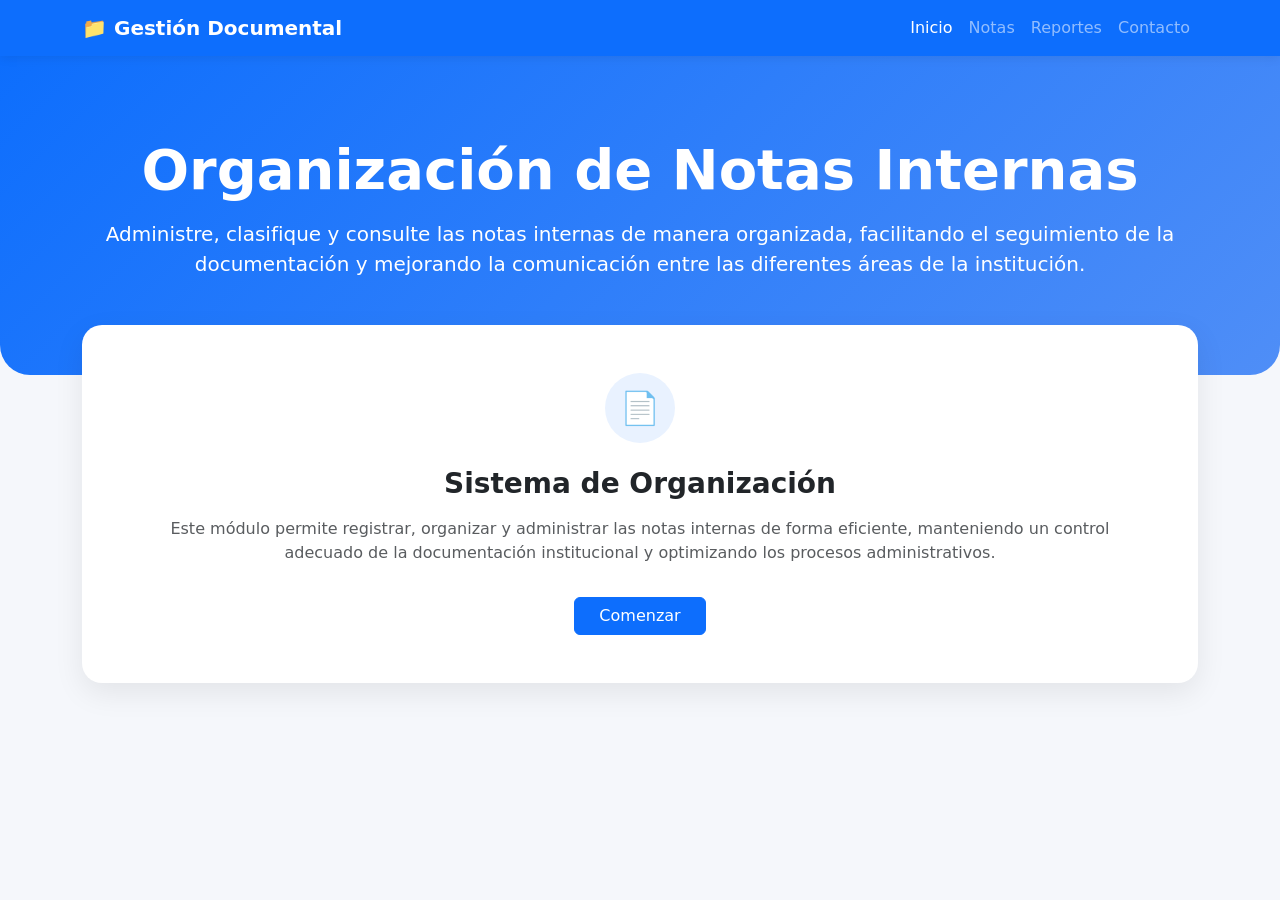
==== index.html @ 88b3865f "primera vista" ====
<!DOCTYPE html>
<html lang="es">
<head>
    <meta charset="UTF-8">
    <meta name="viewport" content="width=device-width, initial-scale=1.0">
    <title>Organización de Notas Internas</title>

    <!-- Bootstrap 5 -->
    <link href="https://cdn.jsdelivr.net/npm/bootstrap@5.3.7/dist/css/bootstrap.min.css" rel="stylesheet">

    <style>
        body{
            background: #f5f7fb;
        }

        .navbar{
            box-shadow: 0 2px 10px rgba(0,0,0,.08);
        }

        .hero{
            background: linear-gradient(135deg,#0d6efd,#4f8ef7);
            color:#fff;
            padding:80px 0;
            border-radius:0 0 30px 30px;
        }

        .card-info{
            margin-top:-50px;
            border:none;
            border-radius:20px;
            box-shadow:0 10px 30px rgba(0,0,0,.08);
        }

        .icon{
            width:70px;
            height:70px;
            background:#e9f2ff;
            color:#0d6efd;
            display:flex;
            align-items:center;
            justify-content:center;
            font-size:32px;
            border-radius:50%;
            margin:auto;
        }
    </style>
</head>
<body>

<!-- Navbar -->
<nav class="navbar navbar-expand-lg navbar-dark bg-primary">
    <div class="container">
        <a class="navbar-brand fw-bold" href="#">
            📁 Gestión Documental
        </a>

        <button class="navbar-toggler" type="button" data-bs-toggle="collapse" data-bs-target="#menu">
            <span class="navbar-toggler-icon"></span>
        </button>

        <div class="collapse navbar-collapse" id="menu">
            <ul class="navbar-nav ms-auto">
                <li class="nav-item">
                    <a class="nav-link active" href="#">Inicio</a>
                </li>
                <li class="nav-item">
                    <a class="nav-link" href="#">Notas</a>
                </li>
                <li class="nav-item">
                    <a class="nav-link" href="#">Reportes</a>
                </li>
                <li class="nav-item">
                    <a class="nav-link" href="#">Contacto</a>
                </li>
            </ul>
        </div>
    </div>
</nav>

<!-- Encabezado -->
<section class="hero text-center">
    <div class="container">
        <h1 class="display-4 fw-bold">
            Organización de Notas Internas
        </h1>

        <p class="lead mt-3">
            Administre, clasifique y consulte las notas internas de manera
            organizada, facilitando el seguimiento de la documentación y
            mejorando la comunicación entre las diferentes áreas de la institución.
        </p>
    </div>
</section>

<!-- Tarjeta -->
<div class="container">
    <div class="card card-info">
        <div class="card-body p-5 text-center">

            <div class="icon mb-4">
                📄
            </div>

            <h3 class="fw-bold mb-3">
                Sistema de Organización
            </h3>

            <p class="text-muted">
                Este módulo permite registrar, organizar y administrar las notas
                internas de forma eficiente, manteniendo un control adecuado de la
                documentación institucional y optimizando los procesos administrativos.
            </p>

            <button class="btn btn-primary px-4 mt-3">
                Comenzar
            </button>

        </div>
    </div>
</div>

<script src="https://cdn.jsdelivr.net/npm/bootstrap@5.3.7/dist/js/bootstrap.bundle.min.js"></script>

</body>
</html>
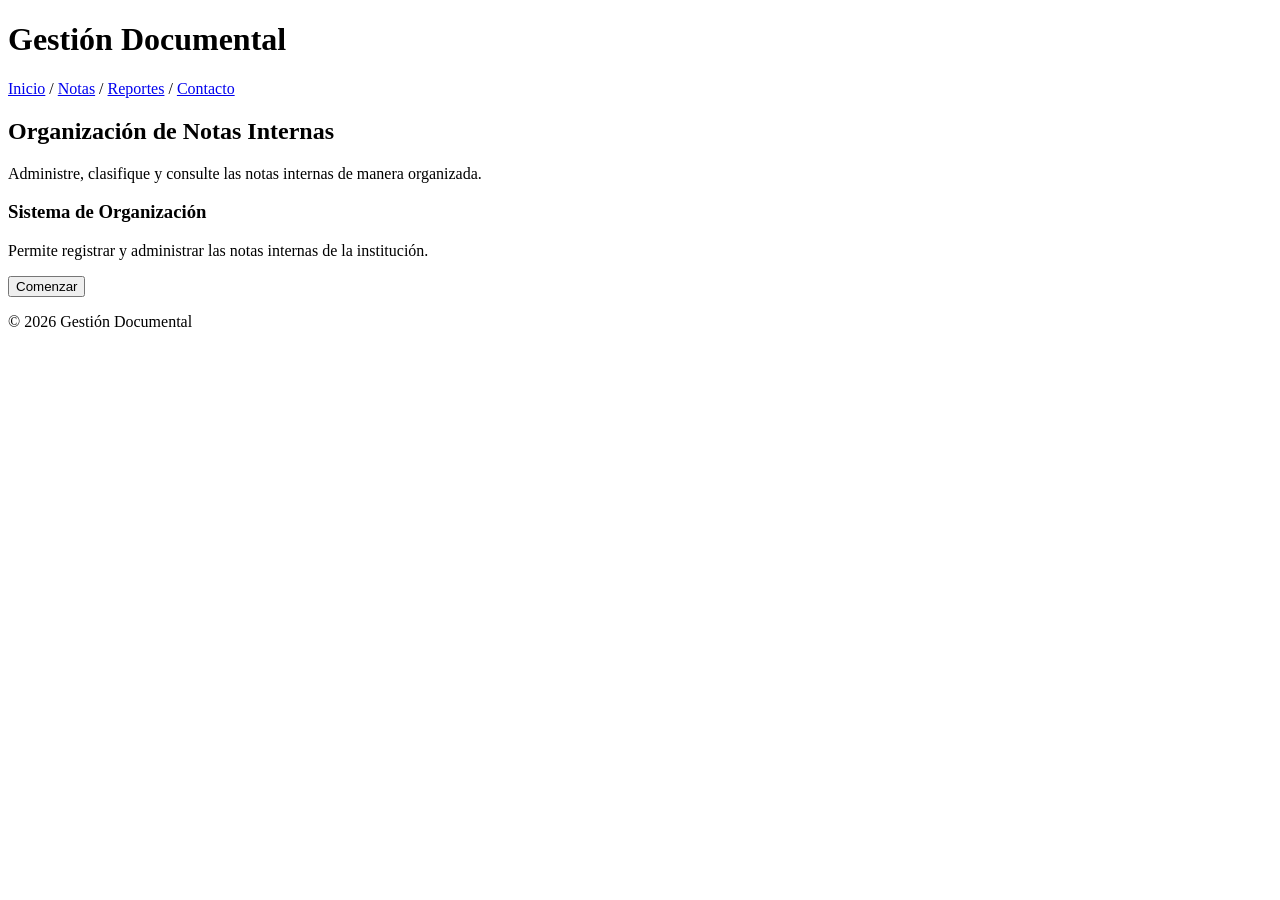
==== commit e0abd49e: "ESQUELETO HTML" ====
--- a/index.html
+++ b/index.html
@@ -1,125 +1,54 @@
 <!DOCTYPE html>
 <html lang="es">
+
 <head>
     <meta charset="UTF-8">
     <meta name="viewport" content="width=device-width, initial-scale=1.0">
     <title>Organización de Notas Internas</title>
+</head>
 
-    <!-- Bootstrap 5 -->
-    <link href="https://cdn.jsdelivr.net/npm/bootstrap@5.3.7/dist/css/bootstrap.min.css" rel="stylesheet">
+<body>
+    <!-- Cabeza -->
+    <header>
+        <h1>Gestión Documental</h1>
+        <!-- Barra de Navegación -->
+        <nav>
+            <a href="#">Inicio</a> /
+            <a href="#">Notas</a> /
+            <a href="#">Reportes</a> /
+            <a href="#">Contacto</a>
+        </nav>
+    </header>
 
-    <style>
-        body{
-            background: #f5f7fb;
-        }
+     <!-- Menu -->   
+    <main>
 
-        .navbar{
-            box-shadow: 0 2px 10px rgba(0,0,0,.08);
-        }
+        <!-- Seccion 1 - Titulo e Información -->  
+        <section>
+            <h2>Organización de Notas Internas</h2>
 
-        .hero{
-            background: linear-gradient(135deg,#0d6efd,#4f8ef7);
-            color:#fff;
-            padding:80px 0;
-            border-radius:0 0 30px 30px;
-        }
+            <p>
+                Administre, clasifique y consulte las notas internas de manera organizada.
+            </p>
+        </section>
 
-        .card-info{
-            margin-top:-50px;
-            border:none;
-            border-radius:20px;
-            box-shadow:0 10px 30px rgba(0,0,0,.08);
-        }
+        <!-- Seccion 2 Nombre del sistema y lo que hace -->  
+        <section>
+            <h3>Sistema de Organización</h3>
 
-        .icon{
-            width:70px;
-            height:70px;
-            background:#e9f2ff;
-            color:#0d6efd;
-            display:flex;
-            align-items:center;
-            justify-content:center;
-            font-size:32px;
-            border-radius:50%;
-            margin:auto;
-        }
-    </style>
-</head>
-<body>
-
-<!-- Navbar -->
-<nav class="navbar navbar-expand-lg navbar-dark bg-primary">
-    <div class="container">
-        <a class="navbar-brand fw-bold" href="#">
-            📁 Gestión Documental
-        </a>
-
-        <button class="navbar-toggler" type="button" data-bs-toggle="collapse" data-bs-target="#menu">
-            <span class="navbar-toggler-icon"></span>
-        </button>
-
-        <div class="collapse navbar-collapse" id="menu">
-            <ul class="navbar-nav ms-auto">
-                <li class="nav-item">
-                    <a class="nav-link active" href="#">Inicio</a>
-                </li>
-                <li class="nav-item">
-                    <a class="nav-link" href="#">Notas</a>
-                </li>
-                <li class="nav-item">
-                    <a class="nav-link" href="#">Reportes</a>
-                </li>
-                <li class="nav-item">
-                    <a class="nav-link" href="#">Contacto</a>
-                </li>
-            </ul>
-        </div>
-    </div>
-</nav>
-
-<!-- Encabezado -->
-<section class="hero text-center">
-    <div class="container">
-        <h1 class="display-4 fw-bold">
-            Organización de Notas Internas
-        </h1>
-
-        <p class="lead mt-3">
-            Administre, clasifique y consulte las notas internas de manera
-            organizada, facilitando el seguimiento de la documentación y
-            mejorando la comunicación entre las diferentes áreas de la institución.
-        </p>
-    </div>
-</section>
-
-<!-- Tarjeta -->
-<div class="container">
-    <div class="card card-info">
-        <div class="card-body p-5 text-center">
-
-            <div class="icon mb-4">
-                📄
-            </div>
-
-            <h3 class="fw-bold mb-3">
-                Sistema de Organización
-            </h3>
-
-            <p class="text-muted">
-                Este módulo permite registrar, organizar y administrar las notas
-                internas de forma eficiente, manteniendo un control adecuado de la
-                documentación institucional y optimizando los procesos administrativos.
+            <p>
+                Permite registrar y administrar las notas internas de la institución.
             </p>
 
-            <button class="btn btn-primary px-4 mt-3">
-                Comenzar
-            </button>
+            <button>Comenzar</button>
+        </section>
 
-        </div>
-    </div>
-</div>
-
-<script src="https://cdn.jsdelivr.net/npm/bootstrap@5.3.7/dist/js/bootstrap.bundle.min.js"></script>
+    </main>
+    <!-- Crear pie de pagina -->  
+    <footer>
+        <p>&copy; 2026 Gestión Documental</p>
+    </footer>
 
 </body>
+
 </html>
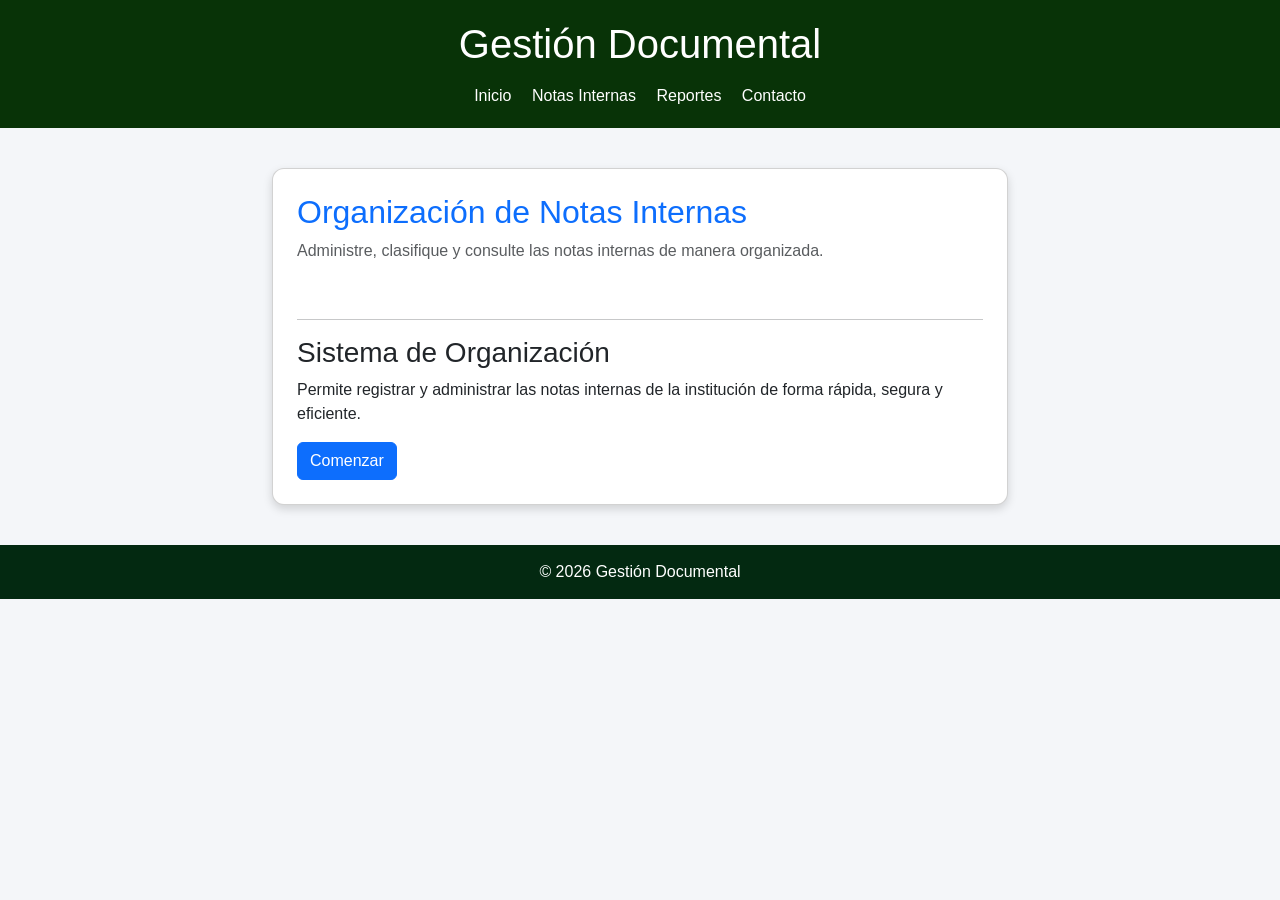
==== commit a8772914: "Index con estilo y bootstrap" ====
--- a/index.html
+++ b/index.html
@@ -5,49 +5,114 @@
     <meta charset="UTF-8">
     <meta name="viewport" content="width=device-width, initial-scale=1.0">
     <title>Organización de Notas Internas</title>
+
+    <!-- Bootstrap CSS -->
+    <link href="https://cdn.jsdelivr.net/npm/bootstrap@5.3.7/dist/css/bootstrap.min.css" rel="stylesheet">
+
+    <style>
+        body {
+            background-color: #f4f6f9;
+            font-family: Arial, Helvetica, sans-serif;
+        }
+
+        header {
+            background-color: #083307;
+            color: white;
+            padding: 20px;
+        }
+
+        header nav a {
+            color: white;
+            text-decoration: none;
+            margin: 0 8px;
+        }
+
+        header nav a:hover {
+            text-decoration: underline;
+        }
+
+        .contenido {
+            margin-top: 40px;
+        }
+
+        .card {
+            border-radius: 12px;
+            box-shadow: 0 4px 10px rgba(0, 0, 0, 0.15);
+        }
+
+        footer {
+            background-color: #032911;
+            color: white;
+            text-align: center;
+            padding: 15px;
+            margin-top: 40px;
+        }
+    </style>
 </head>
 
 <body>
-    <!-- Cabeza -->
-    <header>
+
+    <!-- Encabezado -->
+    <header class="text-center">
         <h1>Gestión Documental</h1>
-        <!-- Barra de Navegación -->
-        <nav>
-            <a href="#">Inicio</a> /
-            <a href="#">Notas</a> /
-            <a href="#">Reportes</a> /
+
+        <nav class="mt-3">
+            <a href="#">Inicio</a>
+            <a href="#">Notas Internas</a>
+            <a href="#">Reportes</a>
             <a href="#">Contacto</a>
         </nav>
     </header>
 
-     <!-- Menu -->   
-    <main>
+    <!-- Contenido Principal -->
+    <main class="container contenido">
 
-        <!-- Seccion 1 - Titulo e Información -->  
-        <section>
-            <h2>Organización de Notas Internas</h2>
+        <div class="row justify-content-center">
+            <div class="col-md-8">
 
-            <p>
-                Administre, clasifique y consulte las notas internas de manera organizada.
-            </p>
-        </section>
+                <div class="card p-4">
 
-        <!-- Seccion 2 Nombre del sistema y lo que hace -->  
-        <section>
-            <h3>Sistema de Organización</h3>
+                    <!-- Sección 1 -->
+                    <section class="mb-4">
+                        <h2 class="text-primary">
+                            Organización de Notas Internas
+                        </h2>
 
-            <p>
-                Permite registrar y administrar las notas internas de la institución.
-            </p>
+                        <p class="text-muted">
+                            Administre, clasifique y consulte las notas internas de manera organizada.
+                        </p>
+                    </section>
 
-            <button>Comenzar</button>
-        </section>
+                    <hr>
+
+                    <!-- Sección 2 -->
+                    <section>
+                        <h3>Sistema de Organización</h3>
+
+                        <p>
+                            Permite registrar y administrar las notas internas de la institución de forma rápida, segura y eficiente.
+                        </p>
+
+                        <button class="btn btn-primary">
+                            Comenzar
+                        </button>
+
+                    </section>
+
+                </div>
+
+            </div>
+        </div>
 
     </main>
-    <!-- Crear pie de pagina -->  
+
+    <!-- Pie de página -->
     <footer>
-        <p>&copy; 2026 Gestión Documental</p>
+        <p class="mb-0">&copy; 2026 Gestión Documental</p>
     </footer>
+
+    <!-- Bootstrap JS -->
+    <script src="https://cdn.jsdelivr.net/npm/bootstrap@5.3.7/dist/js/bootstrap.bundle.min.js"></script>
 
 </body>
 
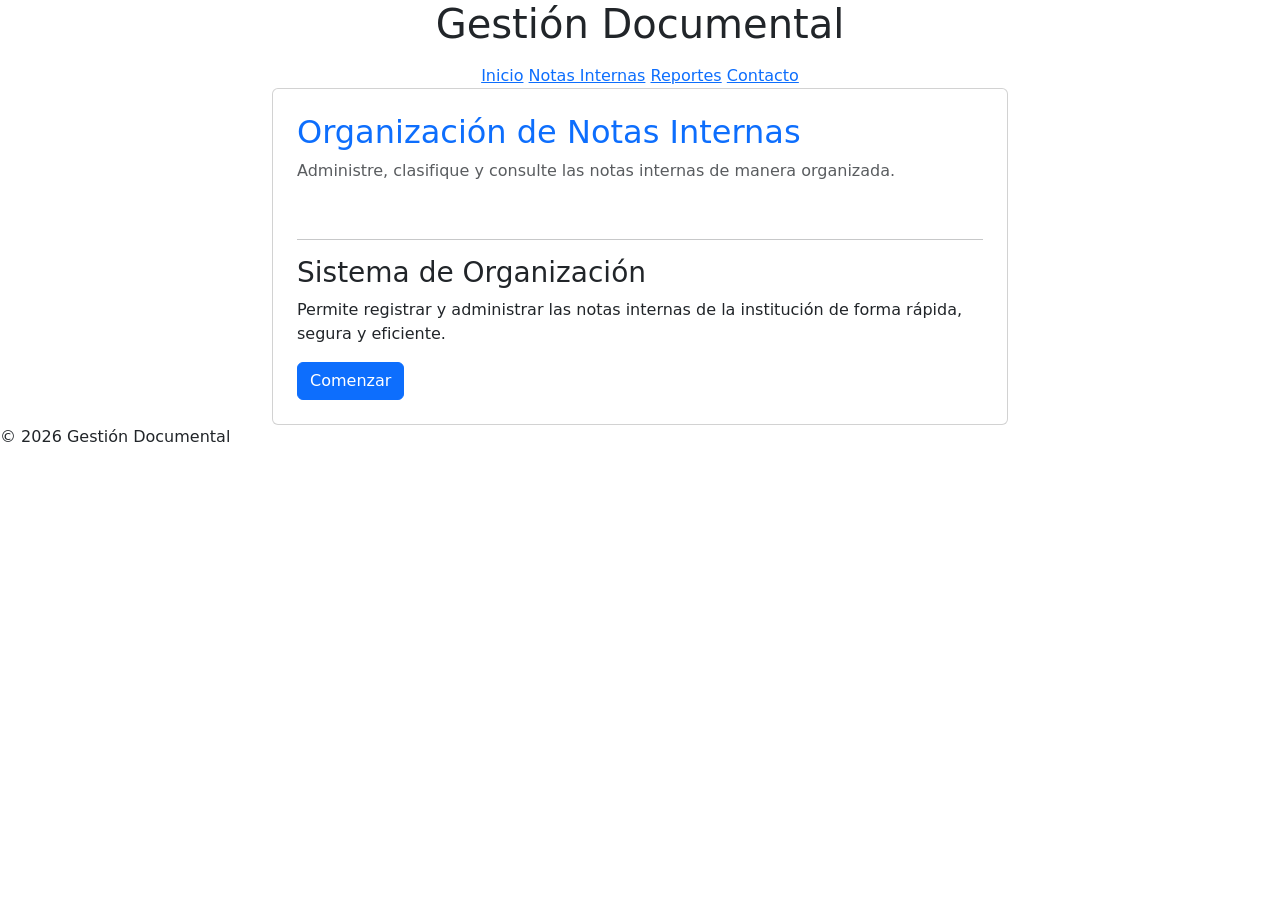
==== commit 52490724: "Css y Formulario" ====
--- a/index.html
+++ b/index.html
@@ -8,46 +8,8 @@
 
     <!-- Bootstrap CSS -->
     <link href="https://cdn.jsdelivr.net/npm/bootstrap@5.3.7/dist/css/bootstrap.min.css" rel="stylesheet">
+    <link href="./css.css" rel="stylesheet">
 
-    <style>
-        body {
-            background-color: #f4f6f9;
-            font-family: Arial, Helvetica, sans-serif;
-        }
-
-        header {
-            background-color: #083307;
-            color: white;
-            padding: 20px;
-        }
-
-        header nav a {
-            color: white;
-            text-decoration: none;
-            margin: 0 8px;
-        }
-
-        header nav a:hover {
-            text-decoration: underline;
-        }
-
-        .contenido {
-            margin-top: 40px;
-        }
-
-        .card {
-            border-radius: 12px;
-            box-shadow: 0 4px 10px rgba(0, 0, 0, 0.15);
-        }
-
-        footer {
-            background-color: #032911;
-            color: white;
-            text-align: center;
-            padding: 15px;
-            margin-top: 40px;
-        }
-    </style>
 </head>
 
 <body>
@@ -57,10 +19,10 @@
         <h1>Gestión Documental</h1>
 
         <nav class="mt-3">
-            <a href="#">Inicio</a>
+            <a href="./index.html">Inicio</a>
             <a href="#">Notas Internas</a>
             <a href="#">Reportes</a>
-            <a href="#">Contacto</a>
+            <a href="./contactos.html">Contacto</a>
         </nav>
     </header>
 
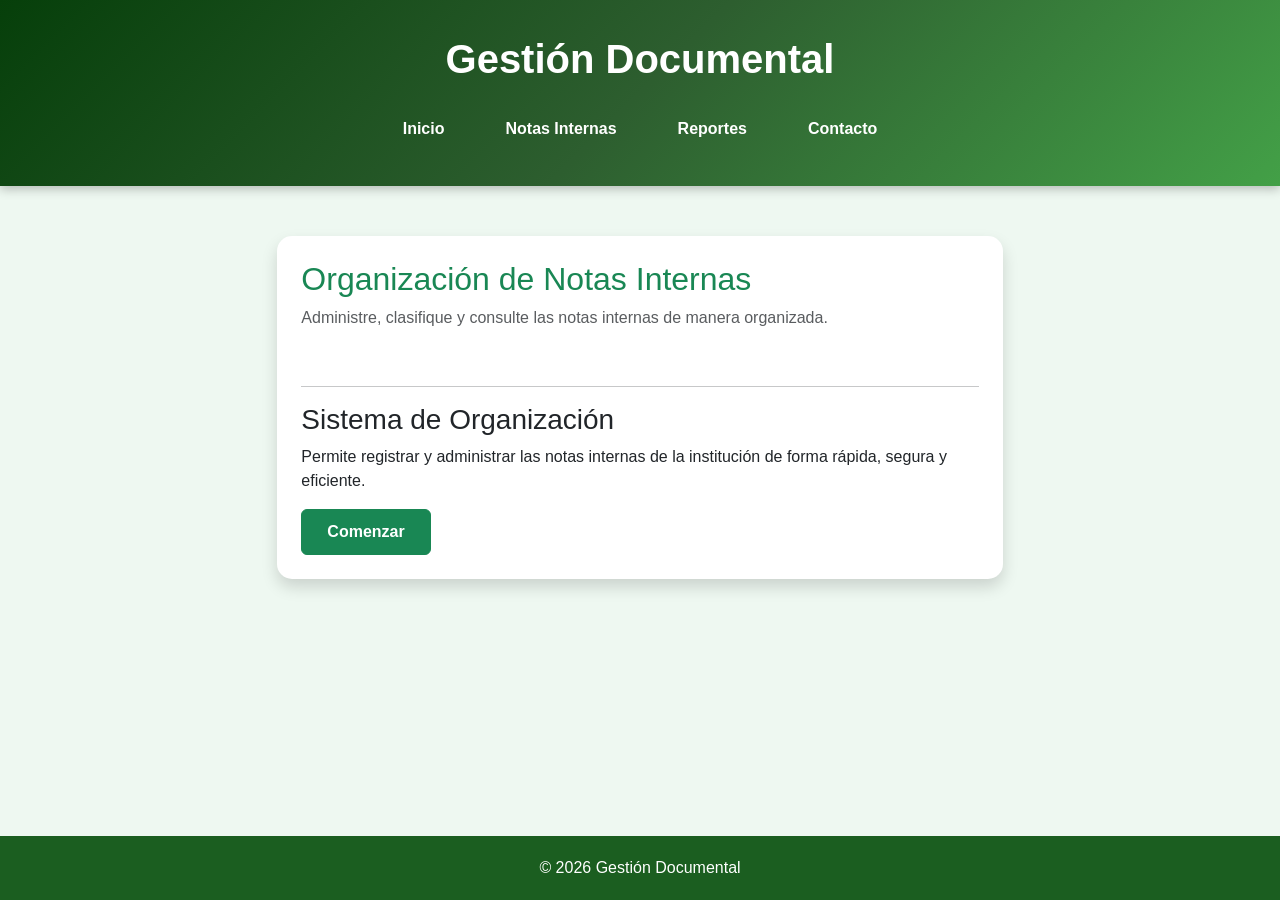
==== commit 56c37bb7: "Clase 3 uso de display: flex con gap media query" ====
--- a/index.html
+++ b/index.html
@@ -3,59 +3,74 @@
 
 <head>
     <meta charset="UTF-8">
+
+    <!-- Permite que la página sea responsive en dispositivos móviles -->
     <meta name="viewport" content="width=device-width, initial-scale=1.0">
+
     <title>Organización de Notas Internas</title>
 
-    <!-- Bootstrap CSS -->
+    <!-- Bootstrap -->
     <link href="https://cdn.jsdelivr.net/npm/bootstrap@5.3.7/dist/css/bootstrap.min.css" rel="stylesheet">
-    <link href="./css.css" rel="stylesheet">
+
+    <!-- Hoja de estilos personalizada -->
+    <link rel="stylesheet" href="./style.css">
 
 </head>
 
 <body>
 
-    <!-- Encabezado -->
-    <header class="text-center">
+    <!-- Encabezado principal -->
+    <header class="encabezado text-center">
+
         <h1>Gestión Documental</h1>
 
-        <nav class="mt-3">
+        <!-- Menú principal -->
+        <nav class="mt-4">
+
             <a href="./index.html">Inicio</a>
+
             <a href="#">Notas Internas</a>
+
             <a href="#">Reportes</a>
+
             <a href="./contactos.html">Contacto</a>
+
         </nav>
+
     </header>
 
-    <!-- Contenido Principal -->
+    <!-- Contenido principal -->
     <main class="container contenido">
 
         <div class="row justify-content-center">
-            <div class="col-md-8">
 
-                <div class="card p-4">
+            <div class="col-lg-8 col-md-10">
 
-                    <!-- Sección 1 -->
+                <div class="card shadow p-4">
+
                     <section class="mb-4">
-                        <h2 class="text-primary">
+
+                        <h2 class="text-success">
                             Organización de Notas Internas
                         </h2>
 
                         <p class="text-muted">
                             Administre, clasifique y consulte las notas internas de manera organizada.
                         </p>
+
                     </section>
 
                     <hr>
 
-                    <!-- Sección 2 -->
                     <section>
+
                         <h3>Sistema de Organización</h3>
 
                         <p>
                             Permite registrar y administrar las notas internas de la institución de forma rápida, segura y eficiente.
                         </p>
 
-                        <button class="btn btn-primary">
+                        <button class="btn btn-success">
                             Comenzar
                         </button>
 
@@ -64,16 +79,20 @@
                 </div>
 
             </div>
+
         </div>
 
     </main>
 
     <!-- Pie de página -->
-    <footer>
-        <p class="mb-0">&copy; 2026 Gestión Documental</p>
+    <footer class="pie">
+
+        <p class="mb-0">
+            &copy; 2026 Gestión Documental
+        </p>
+
     </footer>
 
-    <!-- Bootstrap JS -->
     <script src="https://cdn.jsdelivr.net/npm/bootstrap@5.3.7/dist/js/bootstrap.bundle.min.js"></script>
 
 </body>
--- a/style.css
+++ b/style.css
@@ -0,0 +1,193 @@
+/*=====================================
+    ESTILOS GENERALES PARA BODY PRESENTADA EN CLASES 1 
+======================================*/
+
+body{
+
+    margin:0;
+
+    font-family:Arial, Helvetica, sans-serif;
+
+    background:#eef8f1;
+
+    display:flex;
+
+    flex-direction:column;
+
+    min-height:100vh;
+
+}
+
+
+/*=====================================
+        ENCABEZADO DE MI PAGINA 
+======================================*/
+
+.encabezado{
+
+    background:linear-gradient(135deg,#063f0a,#2d5e2f,#43a047);
+
+    color:white;
+
+    padding:35px 20px;
+
+    box-shadow:0 3px 10px rgba(0,0,0,.25);
+
+}
+
+.encabezado h1{
+
+    font-weight:bold;
+
+    margin-bottom:10px;
+
+}
+
+
+/*=====================================
+    MENÚ DE NAVEGACIÓN
+======================================*/
+
+/*
+    Flexbox permite organizar los enlaces
+    horizontalmente y distribuir el espacio
+    de forma uniforme.
+*/
+
+nav{
+
+    display:flex;
+
+    justify-content:center;
+
+    gap:25px;
+
+}
+
+/*
+    Estilo de los enlaces
+*/
+
+nav a{
+
+    color:white;
+
+    text-decoration:none;
+
+    font-weight:bold;
+
+    padding:10px 18px;
+
+    border-radius:8px;
+
+    transition:.3s;
+
+}
+
+/*
+    Efecto al pasar el cursor.
+*/
+
+nav a:hover{
+
+    background:white;
+
+    color:#2e7d32;
+
+}
+
+
+/*=====================================
+    CONTENIDO
+======================================*/
+
+.contenido{
+
+    flex:1;
+
+    padding:50px 20px;
+
+}
+
+
+/*=====================================
+    TARJETA
+======================================*/
+
+.card{
+
+    border:none;
+
+    border-radius:15px;
+
+    box-shadow:0 8px 20px rgba(0,0,0,.12);
+
+}
+
+
+/*=====================================
+    BOTÓN
+======================================*/
+
+.btn-success{
+
+    padding:10px 25px;
+
+    font-weight:bold;
+
+}
+
+
+/*=====================================
+    PIE DE PÁGINA
+======================================*/
+
+.pie{
+
+    background:#1b5e20;
+
+    color:white;
+
+    text-align:center;
+
+    padding:20px;
+
+}
+
+
+/*=====================================
+    RESPONSIVE
+======================================*/
+
+/*
+    Cuando la pantalla tenga un ancho
+    menor o igual a 768 píxeles,
+    el menú cambiará de horizontal
+    a vertical para mejorar la lectura. 
+*/
+
+@media (max-width:768px){
+
+    nav{
+
+        flex-direction:column;
+
+        align-items:center;
+
+        gap:12px;
+
+    }
+
+    .encabezado{
+
+        padding:25px 15px;
+
+    }
+
+    .contenido{
+
+        padding:25px 15px;
+
+    }
+
+}
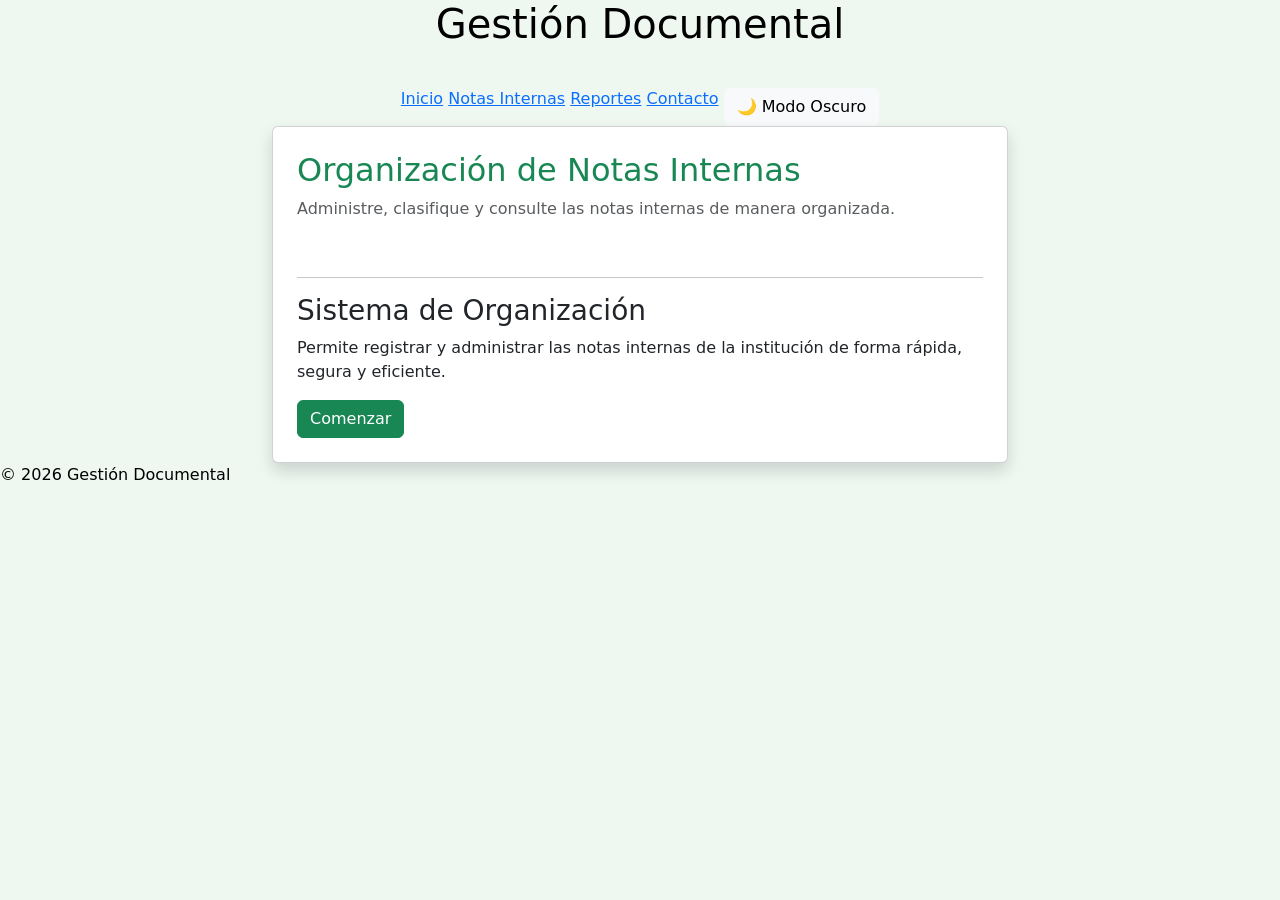
==== commit db449e2b: "CLASE DEL 30/07/2026" ====
--- a/index.html
+++ b/index.html
@@ -34,7 +34,9 @@
             <a href="#">Reportes</a>
 
             <a href="./contactos.html">Contacto</a>
-
+                <button id="btnTema" class="btn btn-light mt-3">
+                    🌙 Modo Oscuro
+                </button>
         </nav>
 
     </header>
@@ -94,7 +96,7 @@
     </footer>
 
     <script src="https://cdn.jsdelivr.net/npm/bootstrap@5.3.7/dist/js/bootstrap.bundle.min.js"></script>
-
+<script src="./script.js"></script>
 </body>
 
 </html>
--- a/style.css
+++ b/style.css
@@ -1,193 +1,44 @@
-/*=====================================
-    ESTILOS GENERALES PARA BODY PRESENTADA EN CLASES 1 
-======================================*/
+/* Modo oscuro */
 
 body{
-
-    margin:0;
-
-    font-family:Arial, Helvetica, sans-serif;
-
     background:#eef8f1;
-
-    display:flex;
-
-    flex-direction:column;
-
-    min-height:100vh;
-
+    color:#000;
+    transition:.4s;
 }
 
-
-/*=====================================
-        ENCABEZADO DE MI PAGINA 
-======================================*/
-
-.encabezado{
-
-    background:linear-gradient(135deg,#063f0a,#2d5e2f,#43a047);
-
+body.claro{
+    background:#121212;
     color:white;
-
-    padding:35px 20px;
-
-    box-shadow:0 3px 10px rgba(0,0,0,.25);
-
 }
 
-.encabezado h1{
+/* Encabezado */
 
-    font-weight:bold;
-
-    margin-bottom:10px;
-
+body.claro .encabezado{
+    background:#222;
 }
 
+/* Tarjeta */
 
-/*=====================================
-    MENÚ DE NAVEGACIÓN
-======================================*/
-
-/*
-    Flexbox permite organizar los enlaces
-    horizontalmente y distribuir el espacio
-    de forma uniforme.
-*/
-
-nav{
-
-    display:flex;
-
-    justify-content:center;
-
-    gap:25px;
-
+body.claro .card{
+    background:#1f1f1f;
+    color:white;
 }
 
-/*
-    Estilo de los enlaces
-*/
+/* Pie */
 
-nav a{
-
-    color:white;
-
-    text-decoration:none;
-
-    font-weight:bold;
-
-    padding:10px 18px;
-
-    border-radius:8px;
-
-    transition:.3s;
-
+body.claro .pie{
+    background:#222;
 }
 
-/*
-    Efecto al pasar el cursor.
-*/
+/* Enlaces */
 
-nav a:hover{
-
-    background:white;
-
-    color:#2e7d32;
-
+body.claro nav a{
+    color:white;
 }
 
+/* Botón Bootstrap */
 
-/*=====================================
-    CONTENIDO
-======================================*/
-
-.contenido{
-
-    flex:1;
-
-    padding:50px 20px;
-
-}
-
-
-/*=====================================
-    TARJETA
-======================================*/
-
-.card{
-
-    border:none;
-
-    border-radius:15px;
-
-    box-shadow:0 8px 20px rgba(0,0,0,.12);
-
-}
-
-
-/*=====================================
-    BOTÓN
-======================================*/
-
-.btn-success{
-
-    padding:10px 25px;
-
-    font-weight:bold;
-
-}
-
-
-/*=====================================
-    PIE DE PÁGINA
-======================================*/
-
-.pie{
-
-    background:#1b5e20;
-
-    color:white;
-
-    text-align:center;
-
-    padding:20px;
-
-}
-
-
-/*=====================================
-    RESPONSIVE
-======================================*/
-
-/*
-    Cuando la pantalla tenga un ancho
-    menor o igual a 768 píxeles,
-    el menú cambiará de horizontal
-    a vertical para mejorar la lectura. 
-*/
-
-@media (max-width:768px){
-
-    nav{
-
-        flex-direction:column;
-
-        align-items:center;
-
-        gap:12px;
-
-    }
-
-    .encabezado{
-
-        padding:25px 15px;
-
-    }
-
-    .contenido{
-
-        padding:25px 15px;
-
-    }
-
+body.claro .btn-success{
+    background:#43a047;
+    border-color:#43a047;
 }
